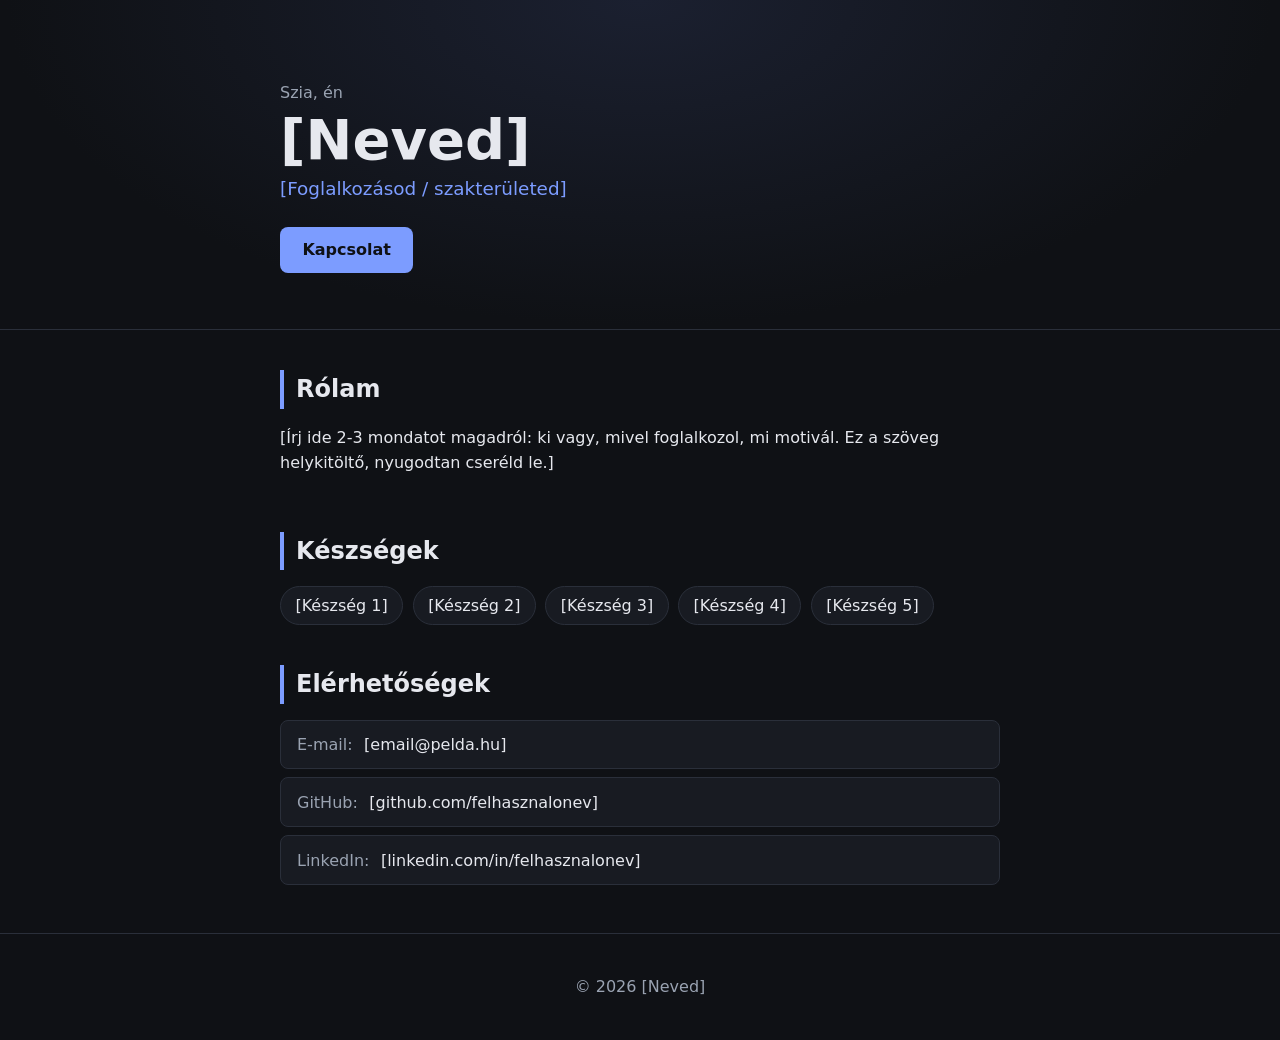
==== index.html @ acd4c732 "Sötét témájú bemutatkozó oldal hozzáadása Co-Authored-By: Claude Sonnet 5.5 <noreply@anthropic.com>" ====
<!DOCTYPE html>
<html lang="hu">
<head>
  <meta charset="UTF-8">
  <meta name="viewport" content="width=device-width, initial-scale=1">
  <meta name="color-scheme" content="dark">
  <title>[Neved] – Bemutatkozás</title>
  <meta name="description" content="[Neved] személyes bemutatkozó oldala.">
  <link rel="stylesheet" href="style.css">
</head>
<body>
  <header class="hero">
    <div class="container">
      <p class="hero__hello">Szia, én</p>
      <h1>[Neved]</h1>
      <p class="hero__role">[Foglalkozásod / szakterületed]</p>
      <a class="btn" href="#kapcsolat">Kapcsolat</a>
    </div>
  </header>

  <main class="container">
    <section id="rolam" aria-labelledby="rolam-cim">
      <h2 id="rolam-cim">Rólam</h2>
      <p>[Írj ide 2-3 mondatot magadról: ki vagy, mivel foglalkozol, mi motivál. Ez a szöveg helykitöltő, nyugodtan cseréld le.]</p>
    </section>

    <section id="keszsegek" aria-labelledby="keszsegek-cim">
      <h2 id="keszsegek-cim">Készségek</h2>
      <ul class="tags">
        <li>[Készség 1]</li>
        <li>[Készség 2]</li>
        <li>[Készség 3]</li>
        <li>[Készség 4]</li>
        <li>[Készség 5]</li>
      </ul>
    </section>

    <section id="kapcsolat" aria-labelledby="kapcsolat-cim">
      <h2 id="kapcsolat-cim">Elérhetőségek</h2>
      <ul class="contact">
        <li><span>E-mail:</span> [email@pelda.hu]</li>
        <li><span>GitHub:</span> [github.com/felhasznalonev]</li>
        <li><span>LinkedIn:</span> [linkedin.com/in/felhasznalonev]</li>
      </ul>
    </section>
  </main>

  <footer>
    <p>&copy; 2026 [Neved]</p>
  </footer>
</body>
</html>
---- style.css ----
:root {
  --bg: #0f1115;
  --surface: #181b22;
  --border: #2a2f3a;
  --text: #e6e8ee;
  --muted: #9aa3b2;
  --accent: #7c9cff;
}

* { box-sizing: border-box; }

body {
  margin: 0;
  background: var(--bg);
  color: var(--text);
  font-family: system-ui, -apple-system, "Segoe UI", Roboto, sans-serif;
  line-height: 1.6;
}

.container {
  width: min(100% - 2rem, 720px);
  margin-inline: auto;
}

.hero {
  padding: 5rem 0 3.5rem;
  border-bottom: 1px solid var(--border);
  background: radial-gradient(ellipse at top, #1b2030 0%, var(--bg) 70%);
}

.hero__hello { margin: 0; color: var(--muted); }

h1 {
  margin: 0.2rem 0;
  font-size: clamp(2.2rem, 8vw, 3.5rem);
  line-height: 1.1;
}

.hero__role { margin: 0 0 1.5rem; color: var(--accent); font-size: 1.15rem; }

.btn {
  display: inline-block;
  padding: 0.65rem 1.4rem;
  background: var(--accent);
  color: #0f1115;
  font-weight: 600;
  text-decoration: none;
  border-radius: 8px;
}

.btn:hover, .btn:focus-visible { filter: brightness(1.1); }

section { padding: 2.5rem 0 0; }

h2 {
  margin: 0 0 1rem;
  font-size: 1.5rem;
  border-left: 4px solid var(--accent);
  padding-left: 0.75rem;
}

ul { list-style: none; margin: 0; padding: 0; }

.tags { display: flex; flex-wrap: wrap; gap: 0.6rem; }

.tags li {
  padding: 0.35rem 0.9rem;
  background: var(--surface);
  border: 1px solid var(--border);
  border-radius: 999px;
}

.contact li {
  padding: 0.7rem 1rem;
  margin-bottom: 0.5rem;
  background: var(--surface);
  border: 1px solid var(--border);
  border-radius: 8px;
  overflow-wrap: anywhere;
}

.contact span { color: var(--muted); margin-right: 0.4rem; }

footer {
  margin-top: 3rem;
  padding: 1.5rem 1rem;
  text-align: center;
  color: var(--muted);
  border-top: 1px solid var(--border);
}

@media (max-width: 480px) {
  .hero { padding: 3.5rem 0 2.5rem; }
}
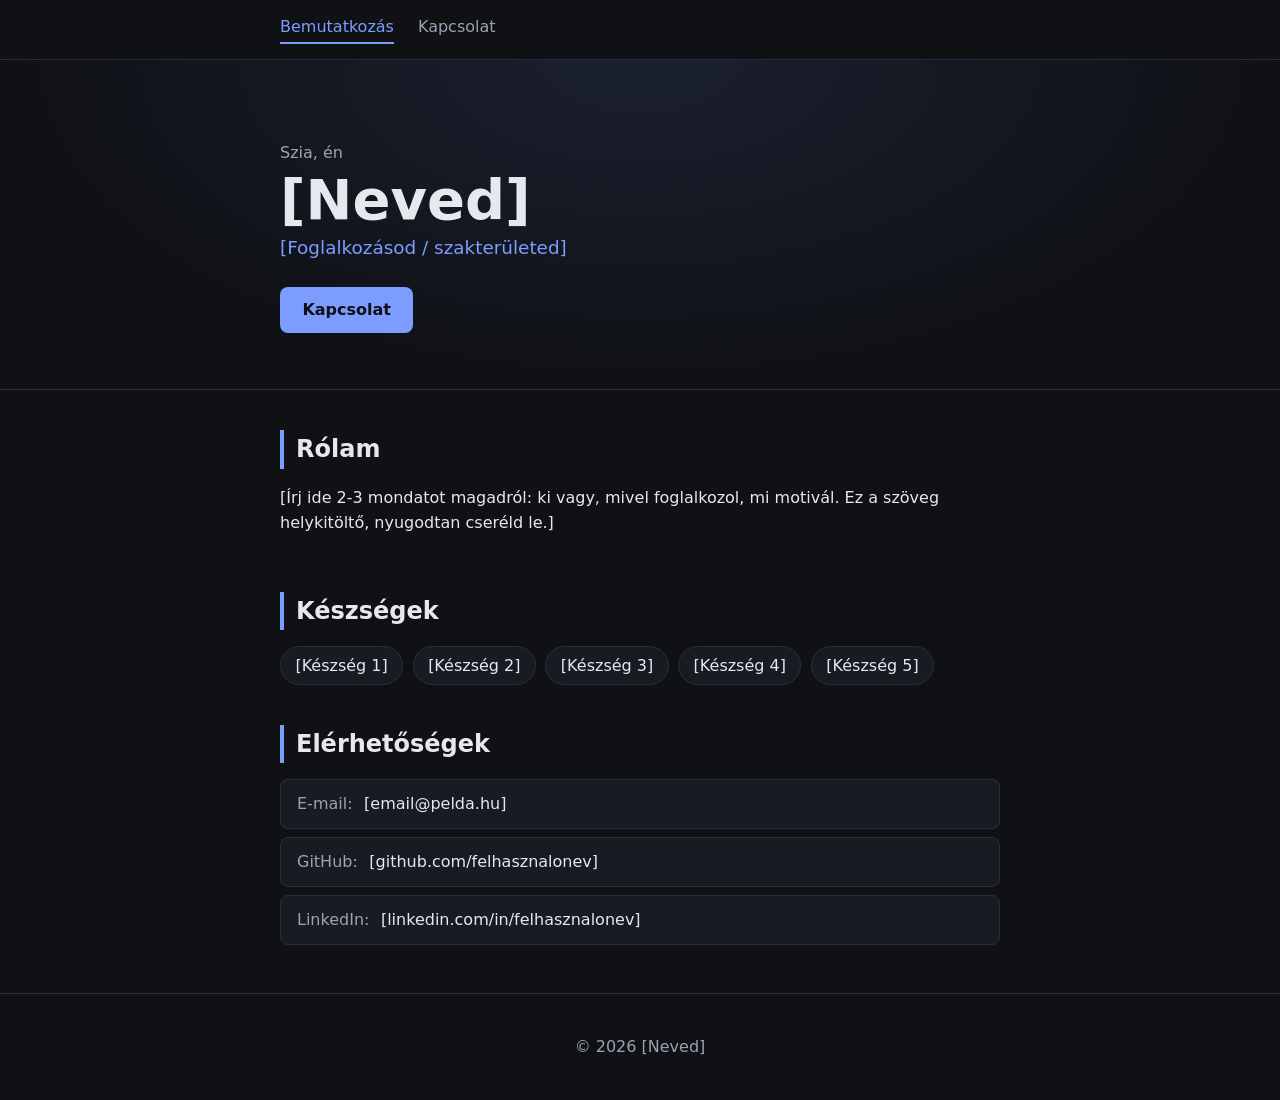
==== commit 536624a9: "Kapcsolat oldal és navigáció hozzáadása Co-Authored-By: Claude Sonnet 5.5 <noreply@anthropic.com>" ====
--- a/index.html
+++ b/index.html
@@ -9,6 +9,13 @@
   <link rel="stylesheet" href="style.css">
 </head>
 <body>
+  <nav class="nav" aria-label="Főmenü">
+    <div class="container nav__inner">
+      <a href="index.html" aria-current="page">Bemutatkozás</a>
+      <a href="kapcsolat.html">Kapcsolat</a>
+    </div>
+  </nav>
+
   <header class="hero">
     <div class="container">
       <p class="hero__hello">Szia, én</p>
--- a/style.css
+++ b/style.css
@@ -81,6 +81,46 @@
 
 .contact span { color: var(--muted); margin-right: 0.4rem; }
 
+.nav { border-bottom: 1px solid var(--border); background: var(--bg); }
+
+.nav__inner { display: flex; gap: 1.5rem; padding: 0.9rem 0; }
+
+.nav a {
+  color: var(--muted);
+  text-decoration: none;
+  padding-bottom: 0.15rem;
+  border-bottom: 2px solid transparent;
+}
+
+.nav a:hover, .nav a:focus-visible { color: var(--text); }
+
+.nav a[aria-current="page"] { color: var(--accent); border-bottom-color: var(--accent); }
+
+.form { display: grid; gap: 0.5rem; }
+
+.form label { color: var(--muted); margin-top: 0.5rem; }
+
+.form input, .form textarea {
+  width: 100%;
+  padding: 0.7rem 1rem;
+  background: var(--surface);
+  color: var(--text);
+  border: 1px solid var(--border);
+  border-radius: 8px;
+  font: inherit;
+}
+
+.form textarea { resize: vertical; }
+
+.form input:focus-visible, .form textarea:focus-visible {
+  outline: 2px solid var(--accent);
+  outline-offset: 1px;
+}
+
+.form .btn { justify-self: start; margin-top: 1rem; border: 0; font: inherit; font-weight: 600; cursor: pointer; }
+
+.form__note { margin: 0; color: var(--muted); font-size: 0.9rem; }
+
 footer {
   margin-top: 3rem;
   padding: 1.5rem 1rem;
